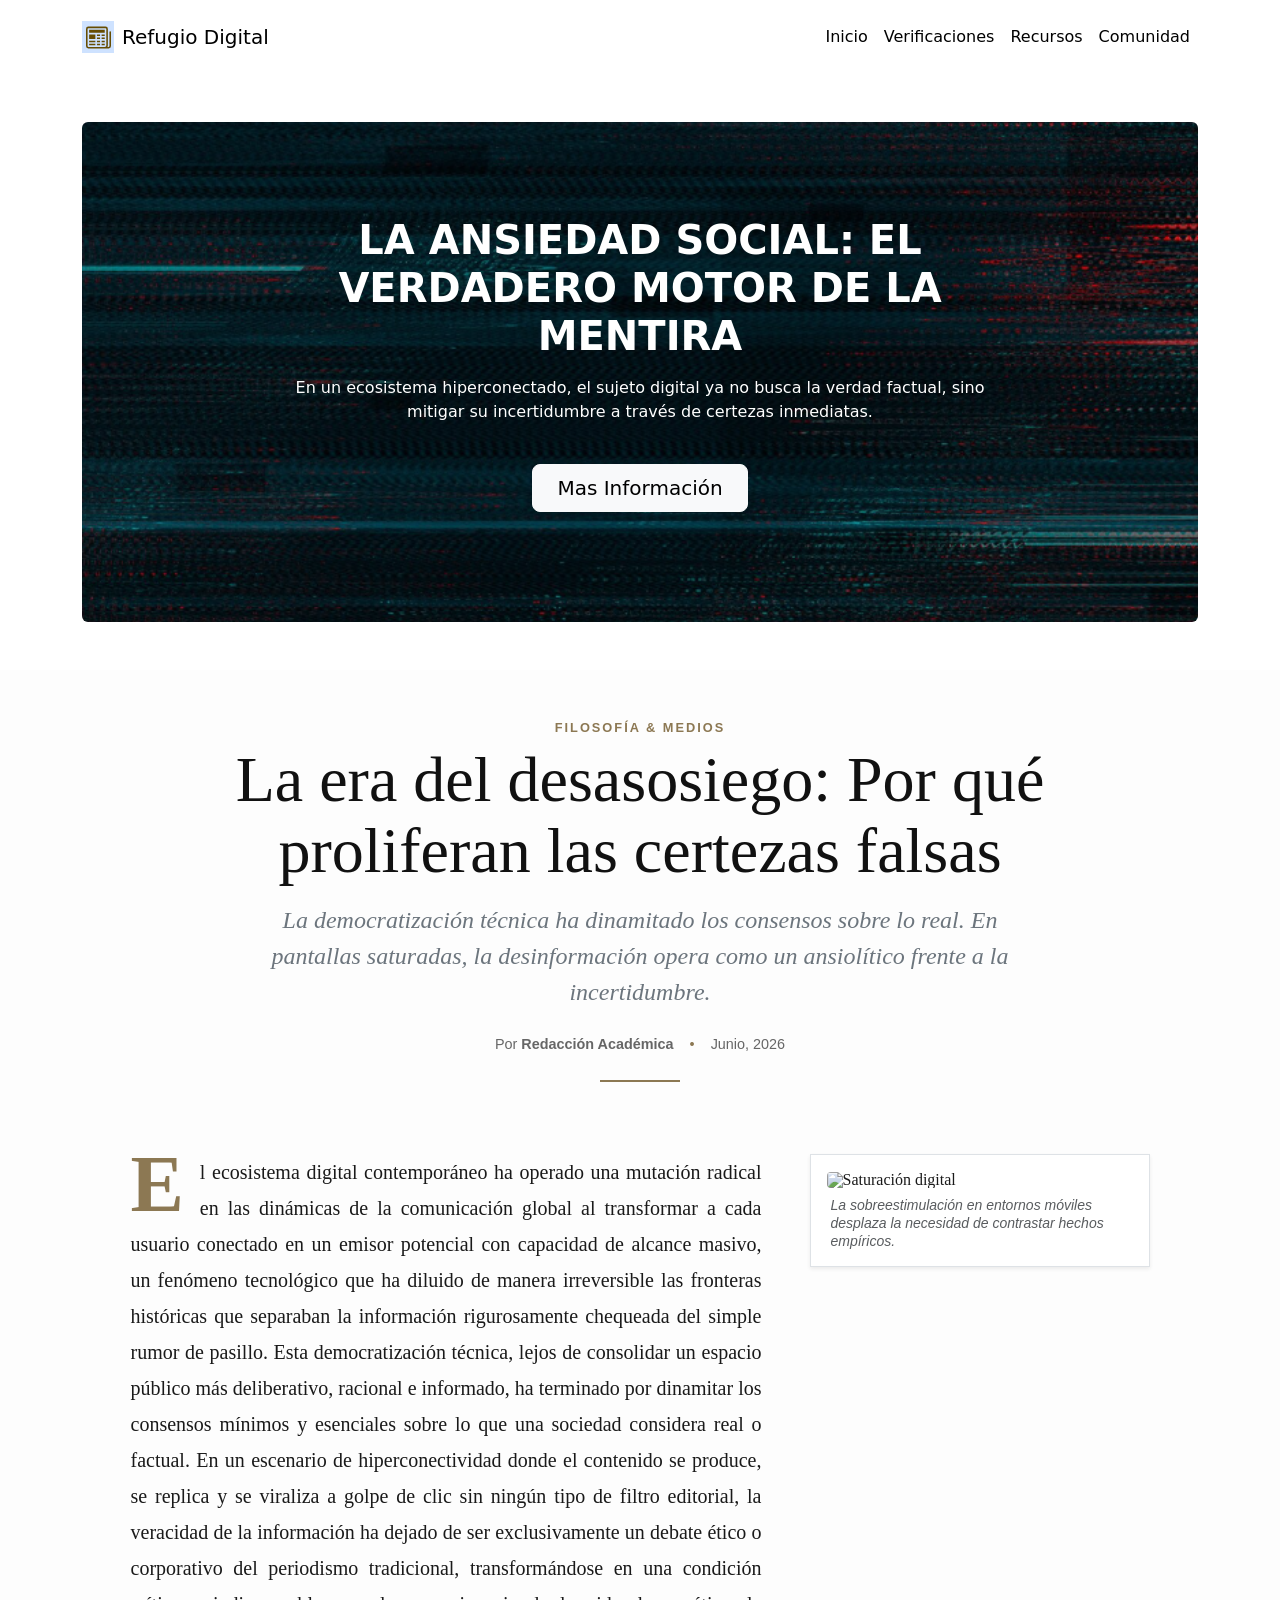
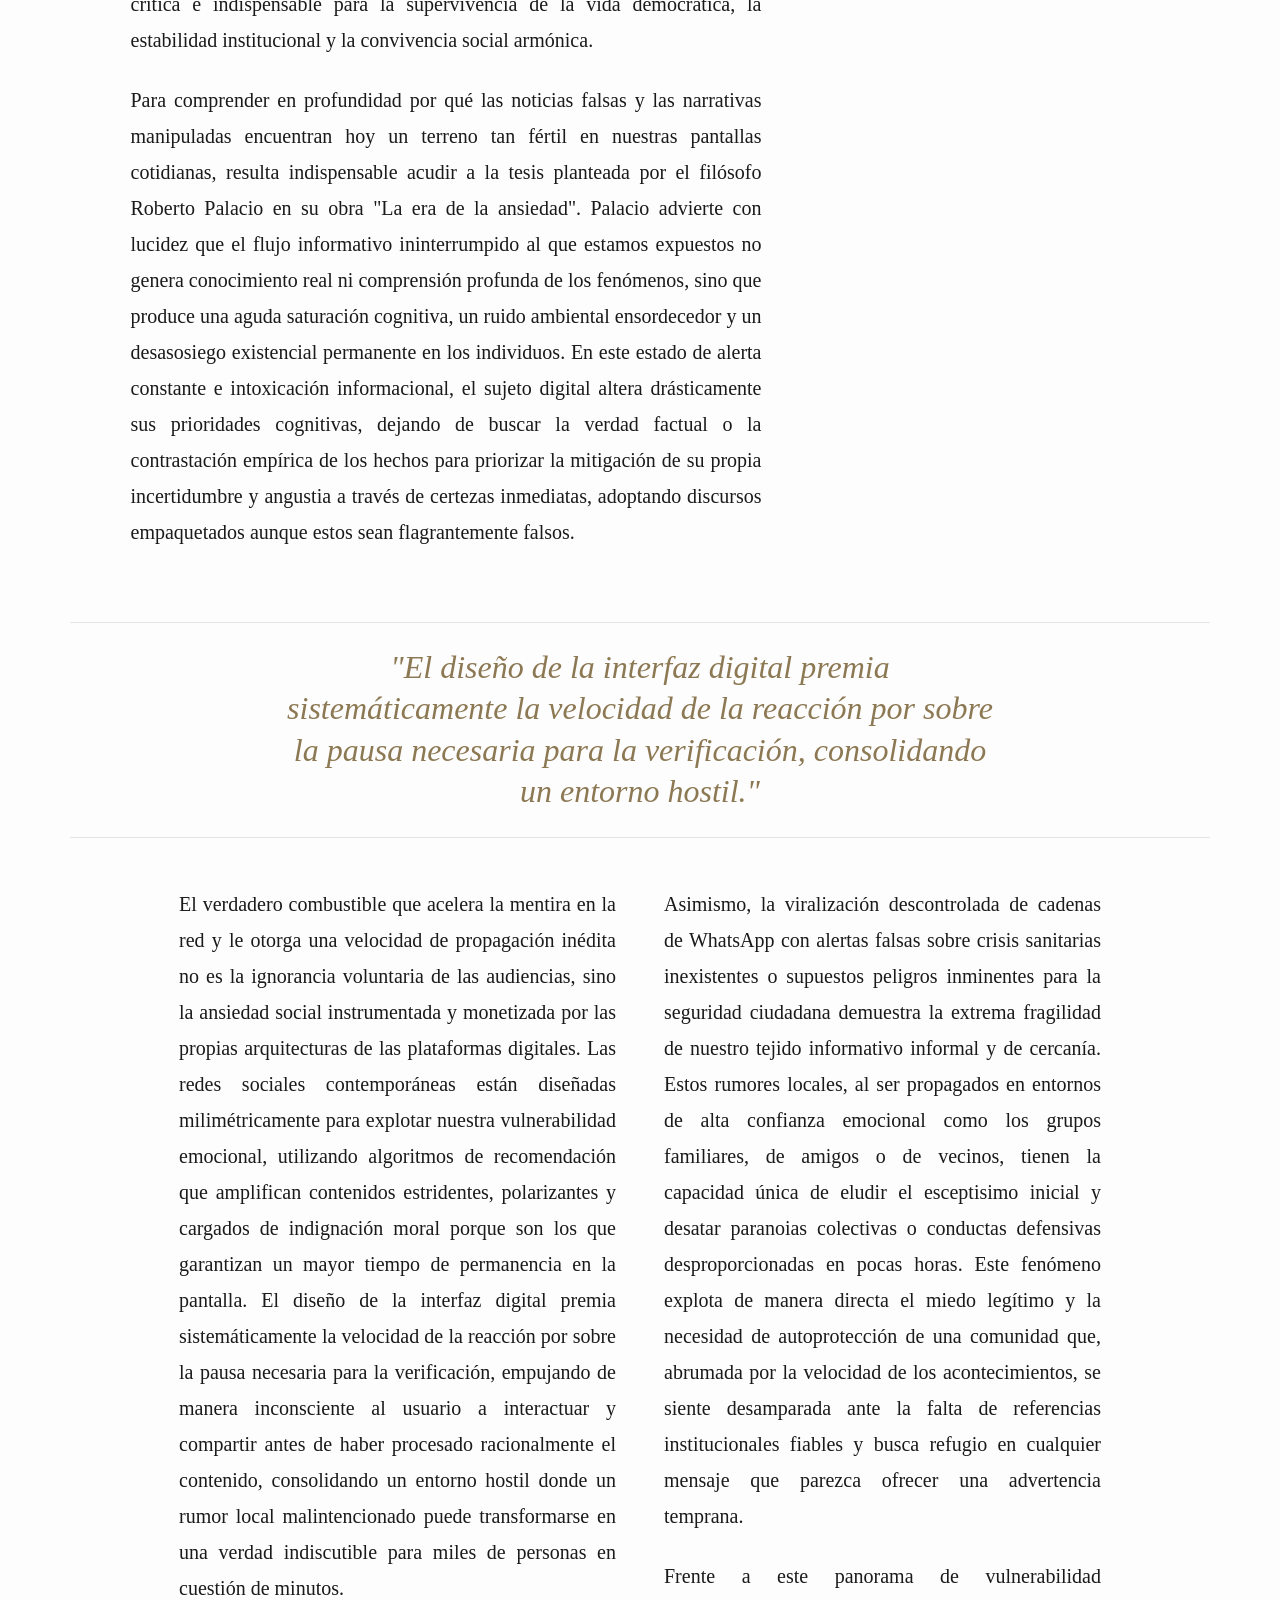
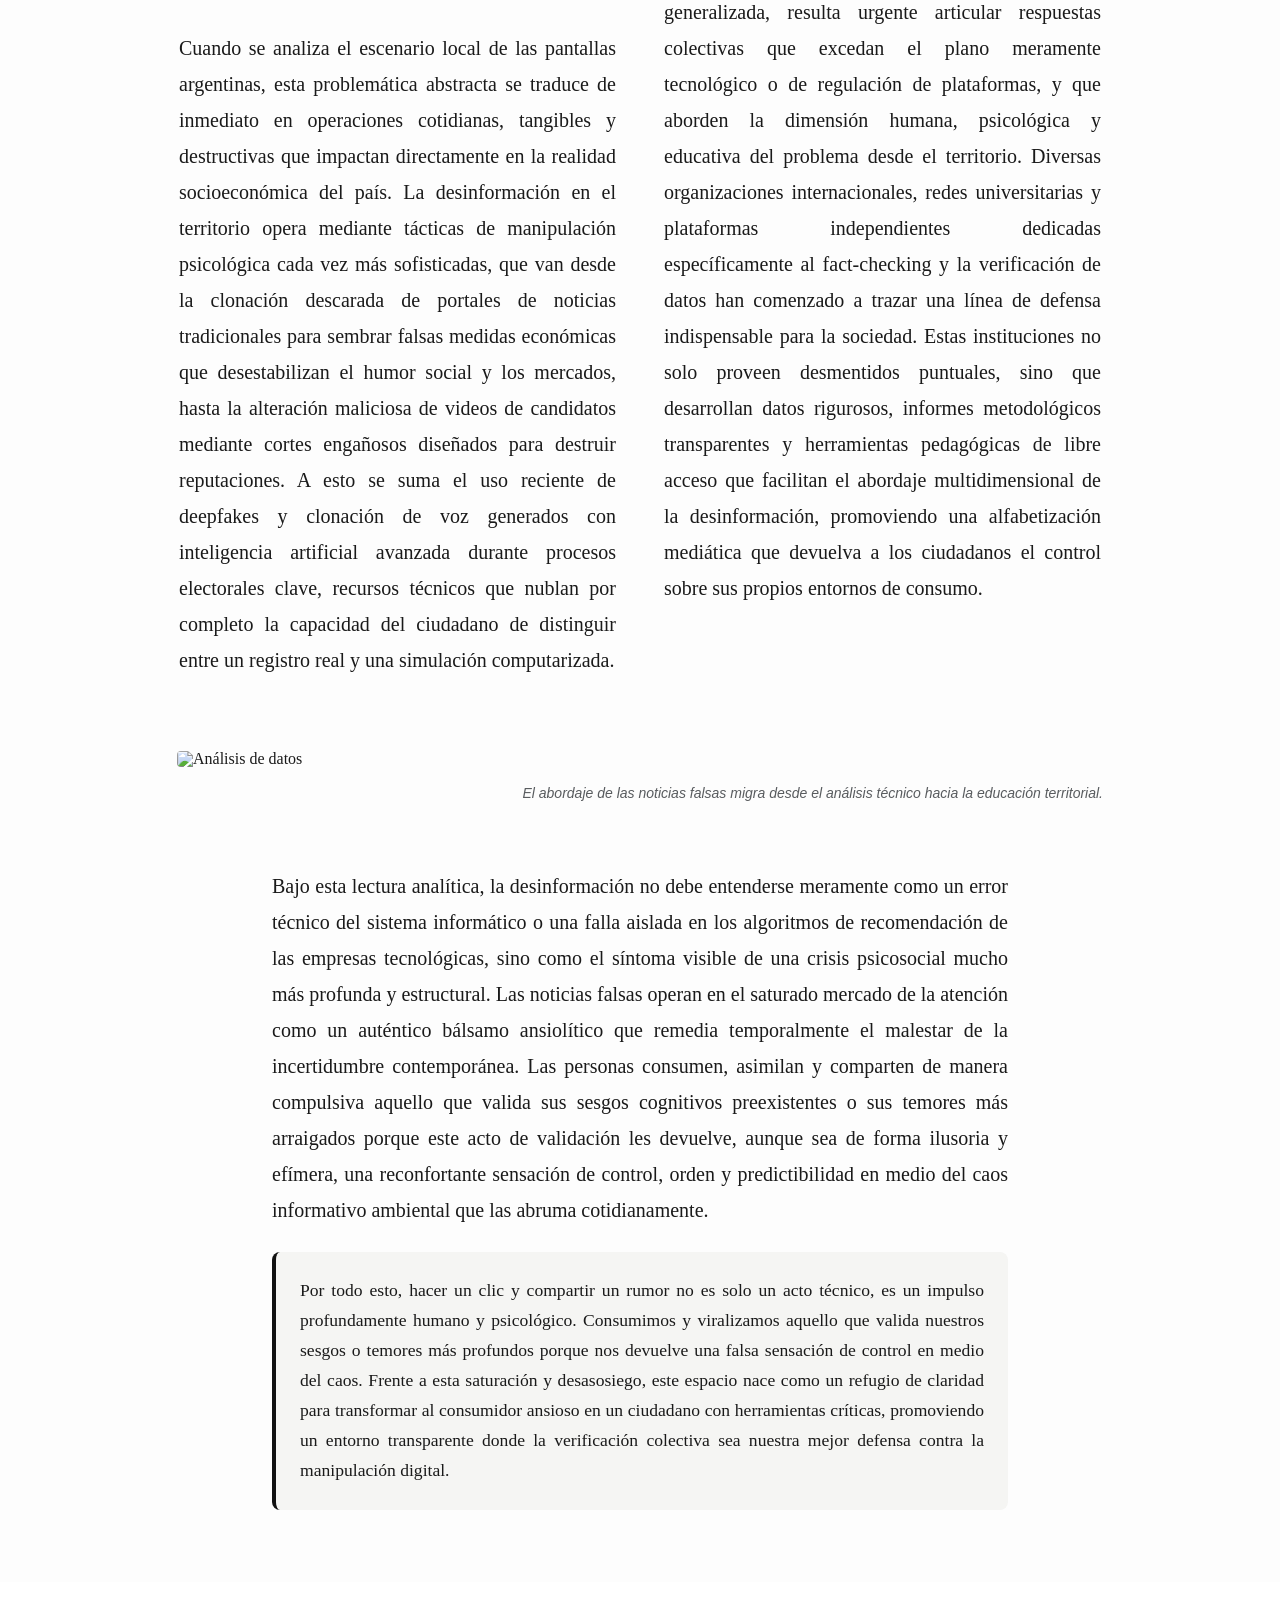
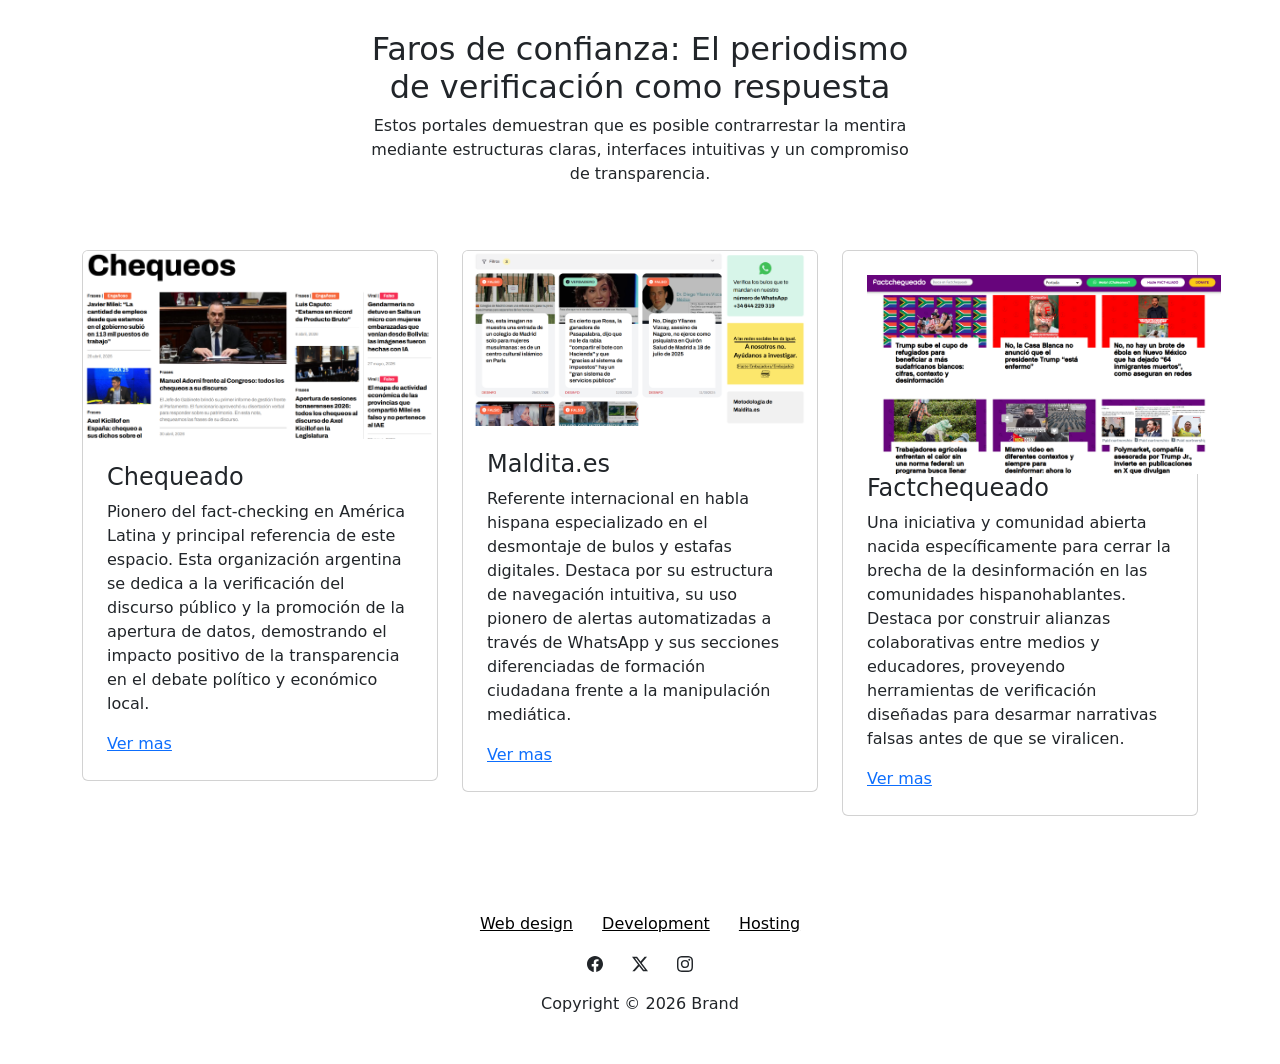
==== low.html @ 03b419f1 "Add files via upload sitio nuevo" ====
<!DOCTYPE html>
<html data-bs-theme="light" lang="en">

<head>
    <meta charset="utf-8">
    <meta name="viewport" content="width=device-width, initial-scale=1.0, shrink-to-fit=no">
    <title>TRABAJO PRACTICO 08</title>
    <link rel="stylesheet" href="assets/bootstrap/css/bootstrap.min.css">
    <link rel="stylesheet" href="https://fonts.googleapis.com/css2?family=Cinzel:wght@500;700&amp;display=swap">
    <link rel="stylesheet" href="https://fonts.googleapis.com/css2?family=Inter:wght@300;400;500;600;700&amp;display=swap">
    <link rel="stylesheet" href="https://fonts.googleapis.com/css2?family=Playfair+Display:ital,wght@0,500;0,700;1,400&amp;display=swap">
    <link rel="stylesheet" href="assets/css/bss-overrides.css">
    <link rel="stylesheet" href="assets/css/Navbar-Right-Links-icons.css">
    <link rel="stylesheet" href="https://cdnjs.cloudflare.com/ajax/libs/font-awesome/6.5.1/css/all.min.css">
</head>

<body>
    <nav class="navbar navbar-expand-md bg-body py-3">
        <div class="container"><a class="navbar-brand d-flex align-items-center" href="#"><span class="bs-icon-sm bs-icon-primary-light text-warning-emphasis d-flex justify-content-center align-items-center me-2 bs-icon"><svg class="bi bi-newspaper" xmlns="http://www.w3.org/2000/svg" width="1em" height="1em" fill="currentColor" viewBox="0 0 16 16" style="font-size: 25px;">
                        <path d="M0 2.5A1.5 1.5 0 0 1 1.5 1h11A1.5 1.5 0 0 1 14 2.5v10.528c0 .3-.05.654-.238.972h.738a.5.5 0 0 0 .5-.5v-9a.5.5 0 0 1 1 0v9a1.5 1.5 0 0 1-1.5 1.5H1.497A1.497 1.497 0 0 1 0 13.5zM12 14c.37 0 .654-.211.853-.441.092-.106.147-.279.147-.531V2.5a.5.5 0 0 0-.5-.5h-11a.5.5 0 0 0-.5.5v11c0 .278.223.5.497.5z"></path>
                        <path d="M2 3h10v2H2zm0 3h4v3H2zm0 4h4v1H2zm0 2h4v1H2zm5-6h2v1H7zm3 0h2v1h-2zM7 8h2v1H7zm3 0h2v1h-2zm-3 2h2v1H7zm3 0h2v1h-2zm-3 2h2v1H7zm3 0h2v1h-2z"></path>
                    </svg></span><span>Refugio Digital</span></a>
            <div class="collapse navbar-collapse" id="navcol-2">
                <ul class="navbar-nav ms-auto">
                    <li class="nav-item"><a class="nav-link active" href="low.html">Inicio</a></li>
                    <li class="nav-item"><a class="nav-link active" href="Pagina01.html">Verificaciones</a></li>
                    <li class="nav-item"><a class="nav-link active" href="Pagina02.html">Recursos</a></li>
                    <li class="nav-item"><a class="nav-link active" href="Pagina03.html">Comunidad</a></li>
                </ul>
            </div>
        </div>
    </nav>
    <section class="text-white py-4 py-xl-5">
        <div class="container">
            <div class="border rounded border-0 d-flex flex-column justify-content-center align-items-center" style="height: 500px;background: url(&quot;assets/img/fondo.png&quot;) center / cover;">
                <div class="row">
                    <div class="col-md-10 col-xl-8 text-center d-flex d-sm-flex d-md-flex justify-content-center align-items-center justify-content-md-start align-items-md-center justify-content-xl-center mx-auto">
                        <div>
                            <h1 class="text-uppercase fw-bold mb-3">La ansiedad social: el verdadero motor de la mentira</h1>
                            <p class="mb-4">En un ecosistema hiperconectado, el sujeto digital ya no busca la verdad factual, sino mitigar su incertidumbre a través de certezas inmediatas.</p><a class="btn btn-light btn-lg fs-5 m-3 px-4 py-2" role="button" href="https://drive.google.com/file/d/1v8Qk8KihBxhi_qnM05mONyXo8AIZx0ac/view?usp=drive_link">Mas Información</a>
                        </div>
                    </div>
                </div>
            </div>
        </div>
    </section><article class="py-5" style="background-color: #fdfdfd; font-family: 'Georgia', serif; color: #1a1a1a;">
    <div class="container">
        <!-- Encabezado de la Revista -->
        <header class="row justify-content-center text-center mb-5">
            <div class="col-lg-9">
                <div class="text-uppercase tracking-wider mb-2" style="font-size: 0.8rem; letter-spacing: 2px; color: #8c7853; font-family: 'Helvetica Neue', Helvetica, Arial, sans-serif; font-weight: 700;">
                    Filosofía & Medios
                </div>
                <h1 class="display-3 fw-normal mb-3" style="font-family: 'Times New Roman', Times, serif; line-height: 1.1; color: #111;">
                    La era del desasosiego: Por qué proliferan las certezas falsas
                </h1>
                <p class="lead text-secondary fs-4 px-md-4 mb-4" style="font-style: italic; line-height: 1.5; font-family: 'Georgia', serif;">
                    La democratización técnica ha dinamitado los consensos sobre lo real. En pantallas saturadas, la desinformación opera como un ansiolítico frente a la incertidumbre.
                </p>
                <div class="d-flex justify-content-center align-items-center gap-3" style="font-family: 'Helvetica Neue', Helvetica, Arial, sans-serif; font-size: 0.9rem; color: #666;">
                    <span>Por <strong>Redacción Académica</strong></span>
                    <span style="color: #8c7853;">•</span>
                    <time datetime="2026-06">Junio, 2026</time>
                </div>
                <hr class="my-4 mx-auto" style="width: 80px; border-top: 2px solid #8c7853; opacity: 1;">
            </div>
        </header>

        <!-- Bloque 1: Texto e Imagen 1 (Mosaico) -->
        <div class="row justify-content-center g-5 mb-5">
            <div class="col-lg-7 fs-5" style="line-height: 1.8; text-align: justify;">
                <p class="mb-4">
                    <span class="float-start display-1 lh-1 fw-bold me-3" style="font-family: 'Times New Roman', Times, serif; margin-top: -10px; color: #8c7853;">E</span>l ecosistema digital contemporáneo ha operado una mutación radical en las dinámicas de la comunicación global al transformar a cada usuario conectado en un emisor potencial con capacidad de alcance masivo, un fenómeno tecnológico que ha diluido de manera irreversible las fronteras históricas que separaban la información rigurosamente chequeada del simple rumor de pasillo. Esta democratización técnica, lejos de consolidar un espacio público más deliberativo, racional e informado, ha terminado por dinamitar los consensos mínimos y esenciales sobre lo que una sociedad considera real o factual. En un escenario de hiperconectividad donde el contenido se produce, se replica y se viraliza a golpe de clic sin ningún tipo de filtro editorial, la veracidad de la información ha dejado de ser exclusivamente un debate ético o corporativo del periodismo tradicional, transformándose en una condición crítica e indispensable para la supervivencia de la vida democrática, la estabilidad institucional y la convivencia social armónica.
                </p>
                <p class="mb-4">
                    Para comprender en profundidad por qué las noticias falsas y las narrativas manipuladas encuentran hoy un terreno tan fértil en nuestras pantallas cotidianas, resulta indispensable acudir a la tesis planteada por el filósofo Roberto Palacio en su obra "La era de la ansiedad". Palacio advierte con lucidez que el flujo informativo ininterrumpido al que estamos expuestos no genera conocimiento real ni comprensión profunda de los fenómenos, sino que produce una aguda saturación cognitiva, un ruido ambiental ensordecedor y un desasosiego existencial permanente en los individuos. En este estado de alerta constante e intoxicación informacional, el sujeto digital altera drásticamente sus prioridades cognitivas, dejando de buscar la verdad factual o la contrastación empírica de los hechos para priorizar la mitigación de su propia incertidumbre y angustia a través de certezas inmediatas, adoptando discursos empaquetados aunque estos sean flagrantemente falsos.
                </p>
            </div>
            
            <!-- Imagen Lateral Derecha -->
            <div class="col-lg-4 col-md-8">
                <figure class="figure w-100 p-3 bg-white border shadow-sm">
                    <img src="https://images.unsplash.com/photo-1516321318423-f06f85e504b3?q=80&w=600" class="figure-img img-fluid filter-grayscale rounded-1 mb-2" alt="Saturación digital" style="filter: grayscale(30%);">
                    <figcaption class="figure-caption text-muted small px-1" style="font-family: 'Helvetica Neue', Arial, sans-serif; font-style: italic; line-height: 1.3;">
                        La sobreestimulación en entornos móviles desplaza la necesidad de contrastar hechos empíricos.
                    </figcaption>
                </figure>
            </div>
        </div>

        <!-- Cita Destacada Central (Estilo Revista) -->
        <div class="row justify-content-center my-5 py-4 border-top border-bottom" style="border-color: #e5e5e5 !important;">
            <div class="col-lg-8 text-center px-4">
                <blockquote class="blockquote mb-0" style="font-family: 'Times New Roman', Times, serif; font-size: 2rem; font-style: italic; line-height: 1.3; color: #8c7853;">
                    "El diseño de la interfaz digital premia sistemáticamente la velocidad de la reacción por sobre la pausa necesaria para la verificación, consolidando un entorno hostil."
                </blockquote>
            </div>
        </div>

        <!-- Bloque 2: Dos Columnas de Texto Completo -->
        <div class="row justify-content-center g-5 mb-5 fs-5" style="line-height: 1.8; text-align: justify;">
            <div class="col-lg-5">
                <p class="mb-4">
                    El verdadero combustible que acelera la mentira en la red y le otorga una velocidad de propagación inédita no es la ignorancia voluntaria de las audiencias, sino la ansiedad social instrumentada y monetizada por las propias arquitecturas de las plataformas digitales. Las redes sociales contemporáneas están diseñadas milimétricamente para explotar nuestra vulnerabilidad emocional, utilizando algoritmos de recomendación que amplifican contenidos estridentes, polarizantes y cargados de indignación moral porque son los que garantizan un mayor tiempo de permanencia en la pantalla. El diseño de la interfaz digital premia sistemáticamente la velocidad de la reacción por sobre la pausa necesaria para la verificación, empujando de manera inconsciente al usuario a interactuar y compartir antes de haber procesado racionalmente el contenido, consolidando un entorno hostil donde un rumor local malintencionado puede transformarse en una verdad indiscutible para miles de personas en cuestión de minutos.
                </p>
                <p class="mb-4">
                    Cuando se analiza el escenario local de las pantallas argentinas, esta problemática abstracta se traduce de inmediato en operaciones cotidianas, tangibles y destructivas que impactan directamente en la realidad socioeconómica del país. La desinformación en el territorio opera mediante tácticas de manipulación psicológica cada vez más sofisticadas, que van desde la clonación descarada de portales de noticias tradicionales para sembrar falsas medidas económicas que desestabilizan el humor social y los mercados, hasta la alteración maliciosa de videos de candidatos mediante cortes engañosos diseñados para destruir reputaciones. A esto se suma el uso reciente de deepfakes y clonación de voz generados con inteligencia artificial avanzada durante procesos electorales clave, recursos técnicos que nublan por completo la capacidad del ciudadano de distinguir entre un registro real y una simulación computarizada.
                </p>
            </div>
            <div class="col-lg-5">
                <p class="mb-4">
                    Asimismo, la viralización descontrolada de cadenas de WhatsApp con alertas falsas sobre crisis sanitarias inexistentes o supuestos peligros inminentes para la seguridad ciudadana demuestra la extrema fragilidad de nuestro tejido informativo informal y de cercanía. Estos rumores locales, al ser propagados en entornos de alta confianza emocional como los grupos familiares, de amigos o de vecinos, tienen la capacidad única de eludir el esceptisimo inicial y desatar paranoias colectivas o conductas defensivas desproporcionadas en pocas horas. Este fenómeno explota de manera directa el miedo legítimo y la necesidad de autoprotección de una comunidad que, abrumada por la velocidad de los acontecimientos, se siente desamparada ante la falta de referencias institucionales fiables y busca refugio en cualquier mensaje que parezca ofrecer una advertencia temprana.
                </p>
                <p class="mb-4">
                    Frente a este panorama de vulnerabilidad generalizada, resulta urgente articular respuestas colectivas que excedan el plano meramente tecnológico o de regulación de plataformas, y que aborden la dimensión humana, psicológica y educativa del problema desde el territorio. Diversas organizaciones internacionales, redes universitarias y plataformas independientes dedicadas específicamente al fact-checking y la verificación de datos han comenzado a trazar una línea de defensa indispensable para la sociedad. Estas instituciones no solo proveen desmentidos puntuales, sino que desarrollan datos rigurosos, informes metodológicos transparentes y herramientas pedagógicas de libre acceso que facilitan el abordaje multidimensional de la desinformación, promoviendo una alfabetización mediática que devuelva a los ciudadanos el control sobre sus propios entornos de consumo.
                </p>
            </div>
        </div>

        <!-- Imagen Panorama Centrada Full-Width Interno -->
        <div class="row justify-content-center mb-5">
            <div class="col-lg-10">
                <figure class="figure w-100">
                    <img src="https://images.unsplash.com/photo-1457369804613-52c61a468e7d?q=80&w=1200" class="figure-img img-fluid rounded-1 w-100" alt="Análisis de datos" style="max-height: 400px; object-fit: cover;">
                    <figcaption class="figure-caption text-end text-muted small pt-2" style="font-family: 'Helvetica Neue', Arial, sans-serif; font-style: italic;">
                        El abordaje de las noticias falsas migra desde el análisis técnico hacia la educación territorial.
                    </figcaption>
                </figure>
            </div>
        </div>

        <!-- Bloque 3: Cierre Teórico y Reflexión Final -->
        <div class="row justify-content-center fs-5" style="line-height: 1.8; text-align: justify;">
            <div class="col-lg-8">
                <p class="mb-4">
                    Bajo esta lectura analítica, la desinformación no debe entenderse meramente como un error técnico del sistema informático o una falla aislada en los algoritmos de recomendación de las empresas tecnológicas, sino como el síntoma visible de una crisis psicosocial mucho más profunda y estructural. Las noticias falsas operan en el saturado mercado de la atención como un auténtico bálsamo ansiolítico que remedia temporalmente el malestar de la incertidumbre contemporánea. Las personas consumen, asimilan y comparten de manera compulsiva aquello que valida sus sesgos cognitivos preexistentes o sus temores más arraigados porque este acto de validación les devuelve, aunque sea de forma ilusoria y efímera, una reconfortante sensación de control, orden y predictibilidad en medio del caos informativo ambiental que las abruma cotidianamente.
                </p>
                <p class="mb-4 fw-normal p-4 rounded-3 shadow-inner" style="background-color: #f5f5f3; border-left: 4px solid #111; font-size: 1.1rem; line-height: 1.7;">
                    Por todo esto, hacer un clic y compartir un rumor no es solo un acto técnico, es un impulso profundamente humano y psicológico. Consumimos y viralizamos aquello que valida nuestros sesgos o temores más profundos porque nos devuelve una falsa sensación de control en medio del caos. Frente a esta saturación y desasosiego, este espacio nace como un refugio de claridad para transformar al consumidor ansioso en un ciudadano con herramientas críticas, promoviendo un entorno transparente donde la verificación colectiva sea nuestra mejor defensa contra la manipulación digital.
                </p>
            </div>
        </div>
    </div>
</article>
    <div class="container py-4 py-xl-5">
        <div class="row mb-5">
            <div class="col-md-8 col-xl-6 text-center mx-auto">
                <h2>Faros de confianza: El periodismo de verificación como respuesta</h2>
                <p>Estos portales demuestran que es posible contrarrestar la mentira mediante estructuras claras, interfaces intuitivas y un compromiso de transparencia.</p>
            </div>
        </div>
        <div class="row gy-4 row-cols-1 row-cols-md-2 row-cols-xl-3">
            <div class="col">
                <div class="card"><img class="object-fit-cover card-img-top w-100 d-block h-100" style="height: 200px;" src="assets/img/chequeo.png" width="354" height="200">
                    <div class="card-body p-4">
                        <h4 class="card-title">Chequeado</h4>
                        <p class="card-text">Pionero del fact-checking en América Latina y principal referencia de este espacio. Esta organización argentina se dedica a la verificación del discurso público y la promoción de la apertura de datos, demostrando el impacto positivo de la transparencia en el debate político y económico local.</p><a class="card-link" href="https://chequeado.com/">Ver mas</a>
                        <div class="d-flex">
                            <div></div>
                        </div>
                    </div>
                </div>
            </div>
            <div class="col">
                <div class="card"><img class="object-fit-cover card-img-top w-100 d-block h-100" style="height: 200px;" src="assets/img/Maldita%20es.png" width="354" height="200">
                    <div class="card-body p-4">
                        <h4 class="card-title">Maldita.es</h4>
                        <p class="card-text">Referente internacional en habla hispana especializado en el desmontaje de bulos y estafas digitales. Destaca por su estructura de navegación intuitiva, su uso pionero de alertas automatizadas a través de WhatsApp y sus secciones diferenciadas de formación ciudadana frente a la manipulación mediática.</p><a class="card-link" href="https://maldita.es/">Ver mas</a>
                        <div class="d-flex">
                            <div></div>
                        </div>
                    </div>
                </div>
            </div>
            <div class="col">
                <div class="card">
                    <div class="card-body p-4"><img class="h-100" src="assets/img/fatchequeado.png" width="354" height="200">
                        <h4 class="card-title">Factchequeado</h4>
                        <p class="card-text">Una iniciativa y comunidad abierta nacida específicamente para cerrar la brecha de la desinformación en las comunidades hispanohablantes. Destaca por construir alianzas colaborativas entre medios y educadores, proveyendo herramientas de verificación diseñadas para desarmar narrativas falsas antes de que se viralicen.</p><a href="https://factchequeado.com/">Ver mas</a>
                        <div class="d-flex">
                            <div></div>
                        </div>
                    </div>
                </div>
            </div>
        </div>
    </div>
    <footer class="text-center bg-body" data-bs-theme="light">
        <div class="container py-4 py-lg-5">
            <ul class="list-inline">
                <li class="list-inline-item me-4"><a class="link-body-emphasis" href="#">Web design</a></li>
                <li class="list-inline-item me-4"><a class="link-body-emphasis" href="#">Development</a></li>
                <li class="list-inline-item"><a class="link-body-emphasis" href="#">Hosting</a></li>
            </ul>
            <ul class="list-inline">
                <li class="list-inline-item me-4"><a href="#"><svg class="bi bi-facebook text-body" xmlns="http://www.w3.org/2000/svg" width="1em" height="1em" fill="currentColor" viewBox="0 0 16 16">
                            <path d="M16 8.049c0-4.446-3.582-8.05-8-8.05C3.58 0-.002 3.603-.002 8.05c0 4.017 2.926 7.347 6.75 7.951v-5.625h-2.03V8.05H6.75V6.275c0-2.017 1.195-3.131 3.022-3.131.876 0 1.791.157 1.791.157v1.98h-1.009c-.993 0-1.303.621-1.303 1.258v1.51h2.218l-.354 2.326H9.25V16c3.824-.604 6.75-3.934 6.75-7.951"></path>
                        </svg></a></li>
                <li class="list-inline-item me-4"><a href="#"><svg class="bi bi-twitter-x text-body" xmlns="http://www.w3.org/2000/svg" width="1em" height="1em" fill="currentColor" viewBox="0 0 16 16">
                            <path d="M12.6.75h2.454l-5.36 6.142L16 15.25h-4.937l-3.867-5.07-4.425 5.07H.316l5.733-6.57L0 .75h5.063l3.495 4.633L12.601.75Zm-.86 13.028h1.36L4.323 2.145H2.865l8.875 11.633Z"></path>
                        </svg></a></li>
                <li class="list-inline-item"><a href="#"><svg class="bi bi-instagram text-body" xmlns="http://www.w3.org/2000/svg" width="1em" height="1em" fill="currentColor" viewBox="0 0 16 16">
                            <path d="M8 0C5.829 0 5.556.01 4.703.048 3.85.088 3.269.222 2.76.42a3.917 3.917 0 0 0-1.417.923A3.927 3.927 0 0 0 .42 2.76C.222 3.268.087 3.85.048 4.7.01 5.555 0 5.827 0 8.001c0 2.172.01 2.444.048 3.297.04.852.174 1.433.372 1.942.205.526.478.972.923 1.417.444.445.89.719 1.416.923.51.198 1.09.333 1.942.372C5.555 15.99 5.827 16 8 16s2.444-.01 3.298-.048c.851-.04 1.434-.174 1.943-.372a3.916 3.916 0 0 0 1.416-.923c.445-.445.718-.891.923-1.417.197-.509.332-1.09.372-1.942C15.99 10.445 16 10.173 16 8s-.01-2.445-.048-3.299c-.04-.851-.175-1.433-.372-1.941a3.926 3.926 0 0 0-.923-1.417A3.911 3.911 0 0 0 13.24.42c-.51-.198-1.092-.333-1.943-.372C10.443.01 10.172 0 7.998 0h.003zm-.717 1.442h.718c2.136 0 2.389.007 3.232.046.78.035 1.204.166 1.486.275.373.145.64.319.92.599.28.28.453.546.598.92.11.281.24.705.275 1.485.039.843.047 1.096.047 3.231s-.008 2.389-.047 3.232c-.035.78-.166 1.203-.275 1.485a2.47 2.47 0 0 1-.599.919c-.28.28-.546.453-.92.598-.28.11-.704.24-1.485.276-.843.038-1.096.047-3.232.047s-2.39-.009-3.233-.047c-.78-.036-1.203-.166-1.485-.276a2.478 2.478 0 0 1-.92-.598 2.48 2.48 0 0 1-.6-.92c-.109-.281-.24-.705-.275-1.485-.038-.843-.046-1.096-.046-3.233 0-2.136.008-2.388.046-3.231.036-.78.166-1.204.276-1.486.145-.373.319-.64.599-.92.28-.28.546-.453.92-.598.282-.11.705-.24 1.485-.276.738-.034 1.024-.044 2.515-.045v.002zm4.988 1.328a.96.96 0 1 0 0 1.92.96.96 0 0 0 0-1.92zm-4.27 1.122a4.109 4.109 0 1 0 0 8.217 4.109 4.109 0 0 0 0-8.217zm0 1.441a2.667 2.667 0 1 1 0 5.334 2.667 2.667 0 0 1 0-5.334"></path>
                        </svg></a></li>
            </ul>
            <p class="text-body mb-0">Copyright © 2026 Brand</p>
        </div>
    </footer>
    <script src="assets/bootstrap/js/bootstrap.min.js"></script>
    <script src="assets/js/untitled.js"></script>
</body>

</html>
---- assets/css/bss-overrides.css ----
.m-3 {
  margin: 1rem!important;
}

.m-6 {
  margin: 4.5rem !important;
}

.mx-auto {
  margin-right: auto!important;
  margin-left: auto!important;
}

.my-4 {
  margin-top: 1.5rem!important;
  margin-bottom: 1.5rem!important;
}

.my-5 {
  margin-top: 3rem!important;
  margin-bottom: 3rem!important;
}

.me-2 {
  margin-right: .5rem!important;
}

.me-3 {
  margin-right: 1rem!important;
}

.me-4 {
  margin-right: 1.5rem!important;
}

.mb-0 {
  margin-bottom: 0!important;
}

.mb-2 {
  margin-bottom: .5rem!important;
}

.mb-3 {
  margin-bottom: 1rem!important;
}

.mb-4 {
  margin-bottom: 1.5rem!important;
}

.mb-5 {
  margin-bottom: 3rem!important;
}

.ms-auto {
  margin-left: auto!important;
}
---- assets/css/Navbar-Right-Links-icons.css ----
.bs-icon {
  --bs-icon-size: .75rem;
  display: flex;
  flex-shrink: 0;
  justify-content: center;
  align-items: center;
  font-size: var(--bs-icon-size);
  width: calc(var(--bs-icon-size) * 2);
  height: calc(var(--bs-icon-size) * 2);
  color: var(--bs-primary);
}

.bs-icon-xs {
  --bs-icon-size: 1rem;
  width: calc(var(--bs-icon-size) * 1.5);
  height: calc(var(--bs-icon-size) * 1.5);
}

.bs-icon-sm {
  --bs-icon-size: 1rem;
}

.bs-icon-md {
  --bs-icon-size: 1.5rem;
}

.bs-icon-lg {
  --bs-icon-size: 2rem;
}

.bs-icon-xl {
  --bs-icon-size: 2.5rem;
}

.bs-icon.bs-icon-primary {
  color: var(--bs-white);
  background: var(--bs-primary);
}

.bs-icon.bs-icon-primary-light {
  color: var(--bs-primary);
  background: rgba(var(--bs-primary-rgb), .2);
}

.bs-icon.bs-icon-semi-white {
  color: var(--bs-primary);
  background: rgba(255, 255, 255, .5);
}

.bs-icon.bs-icon-rounded {
  border-radius: .5rem;
}

.bs-icon.bs-icon-circle {
  border-radius: 50%;
}
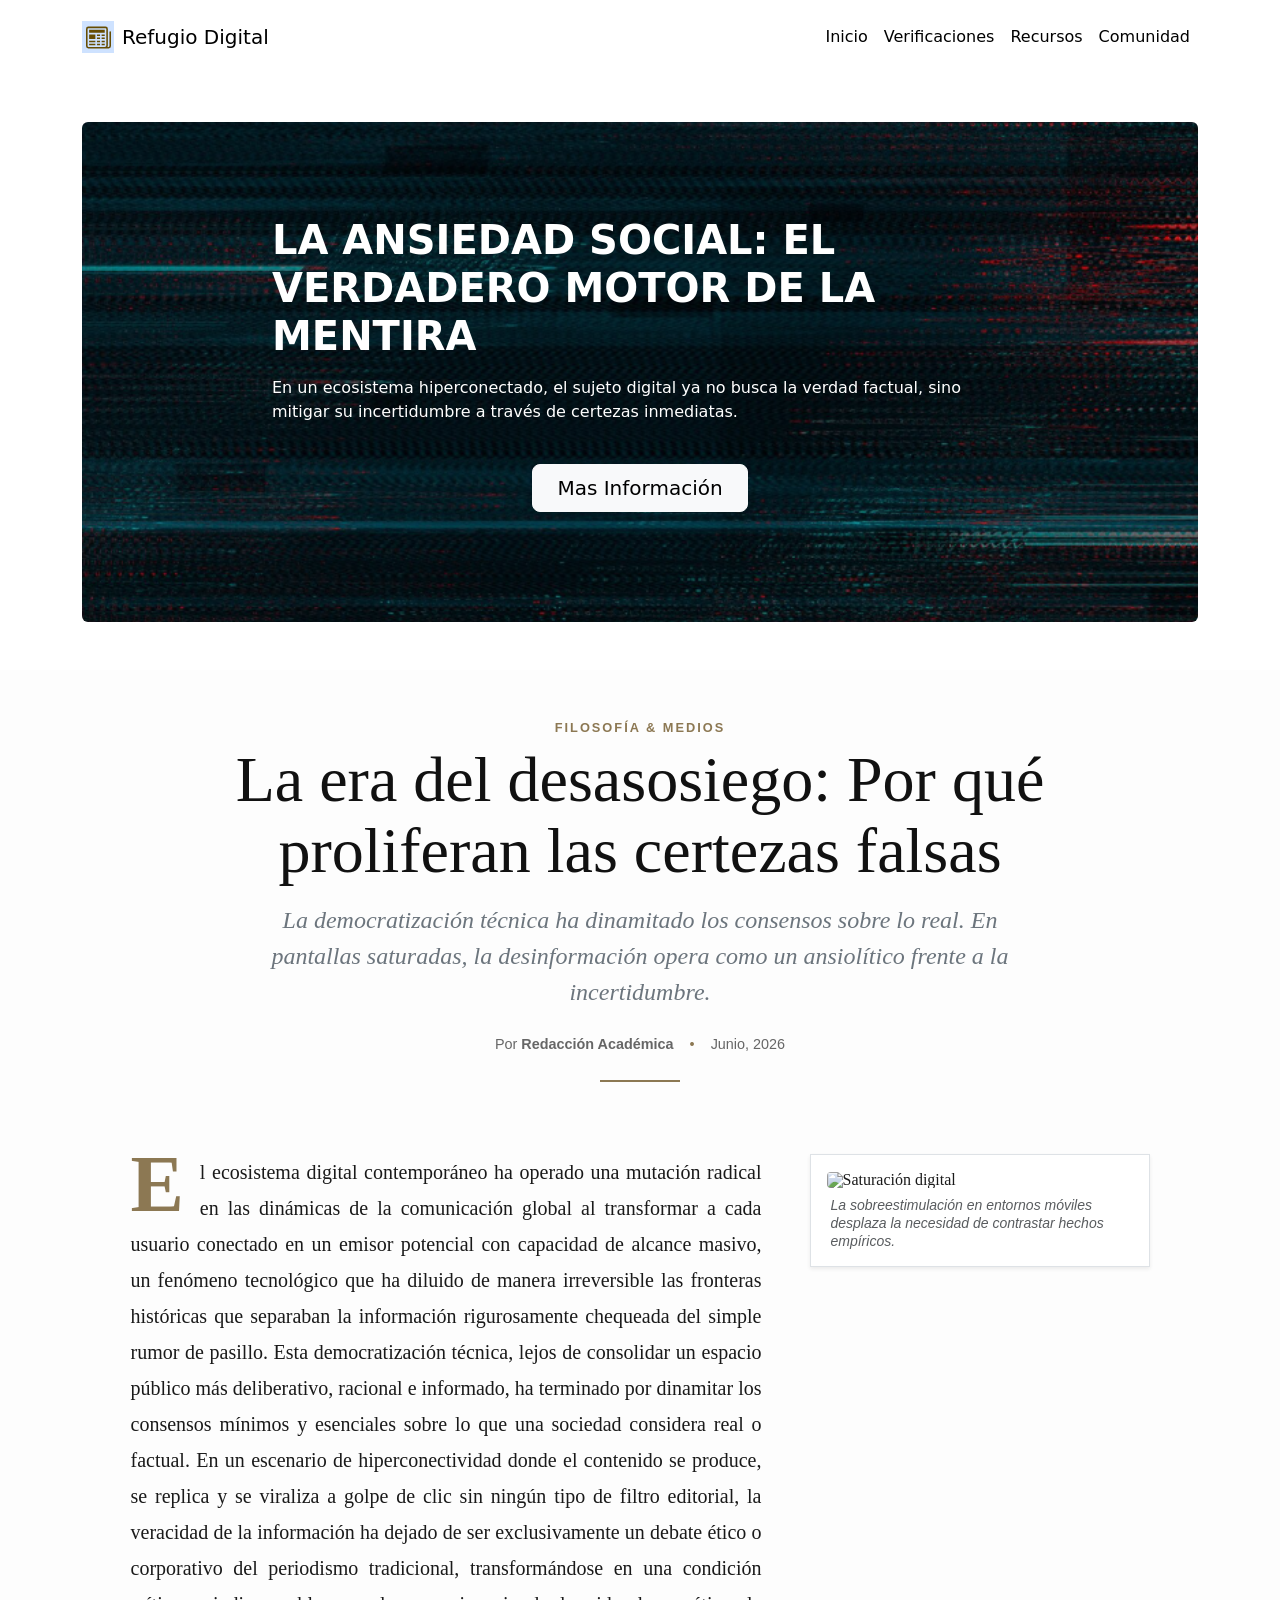
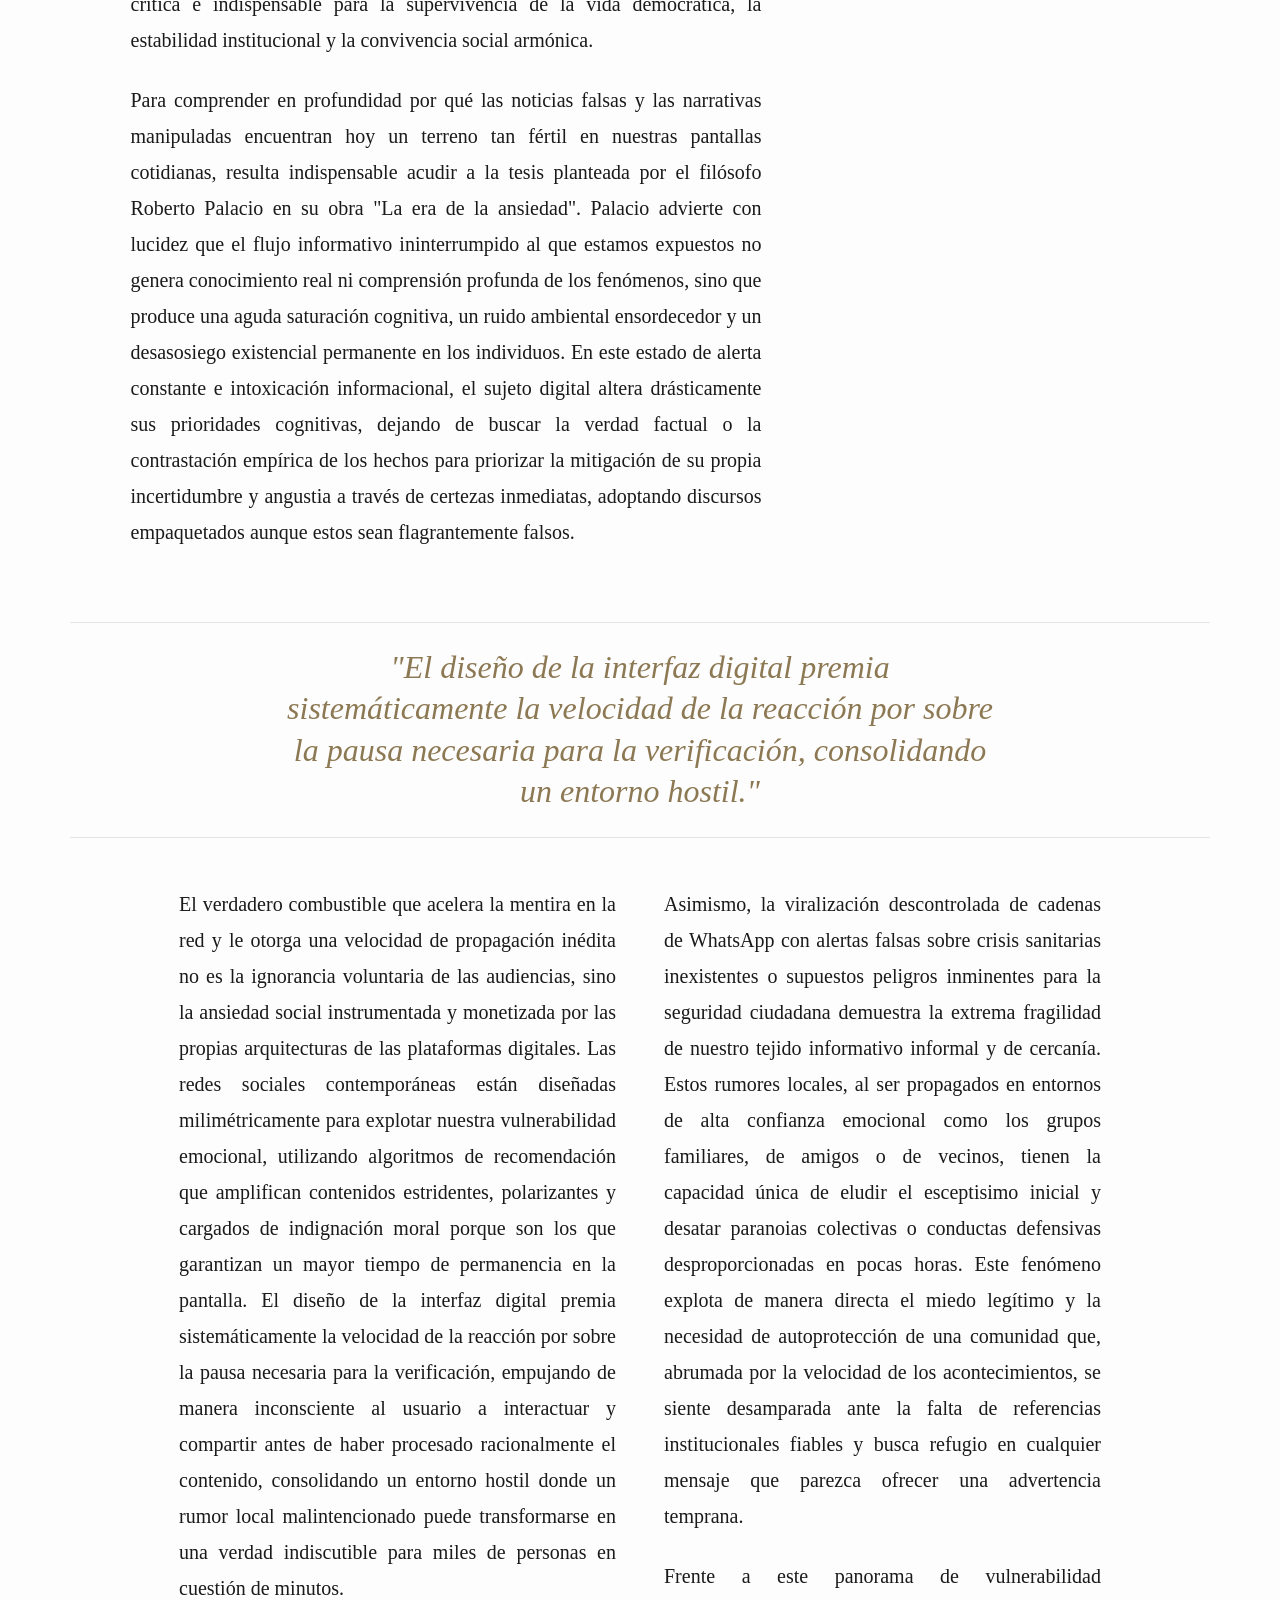
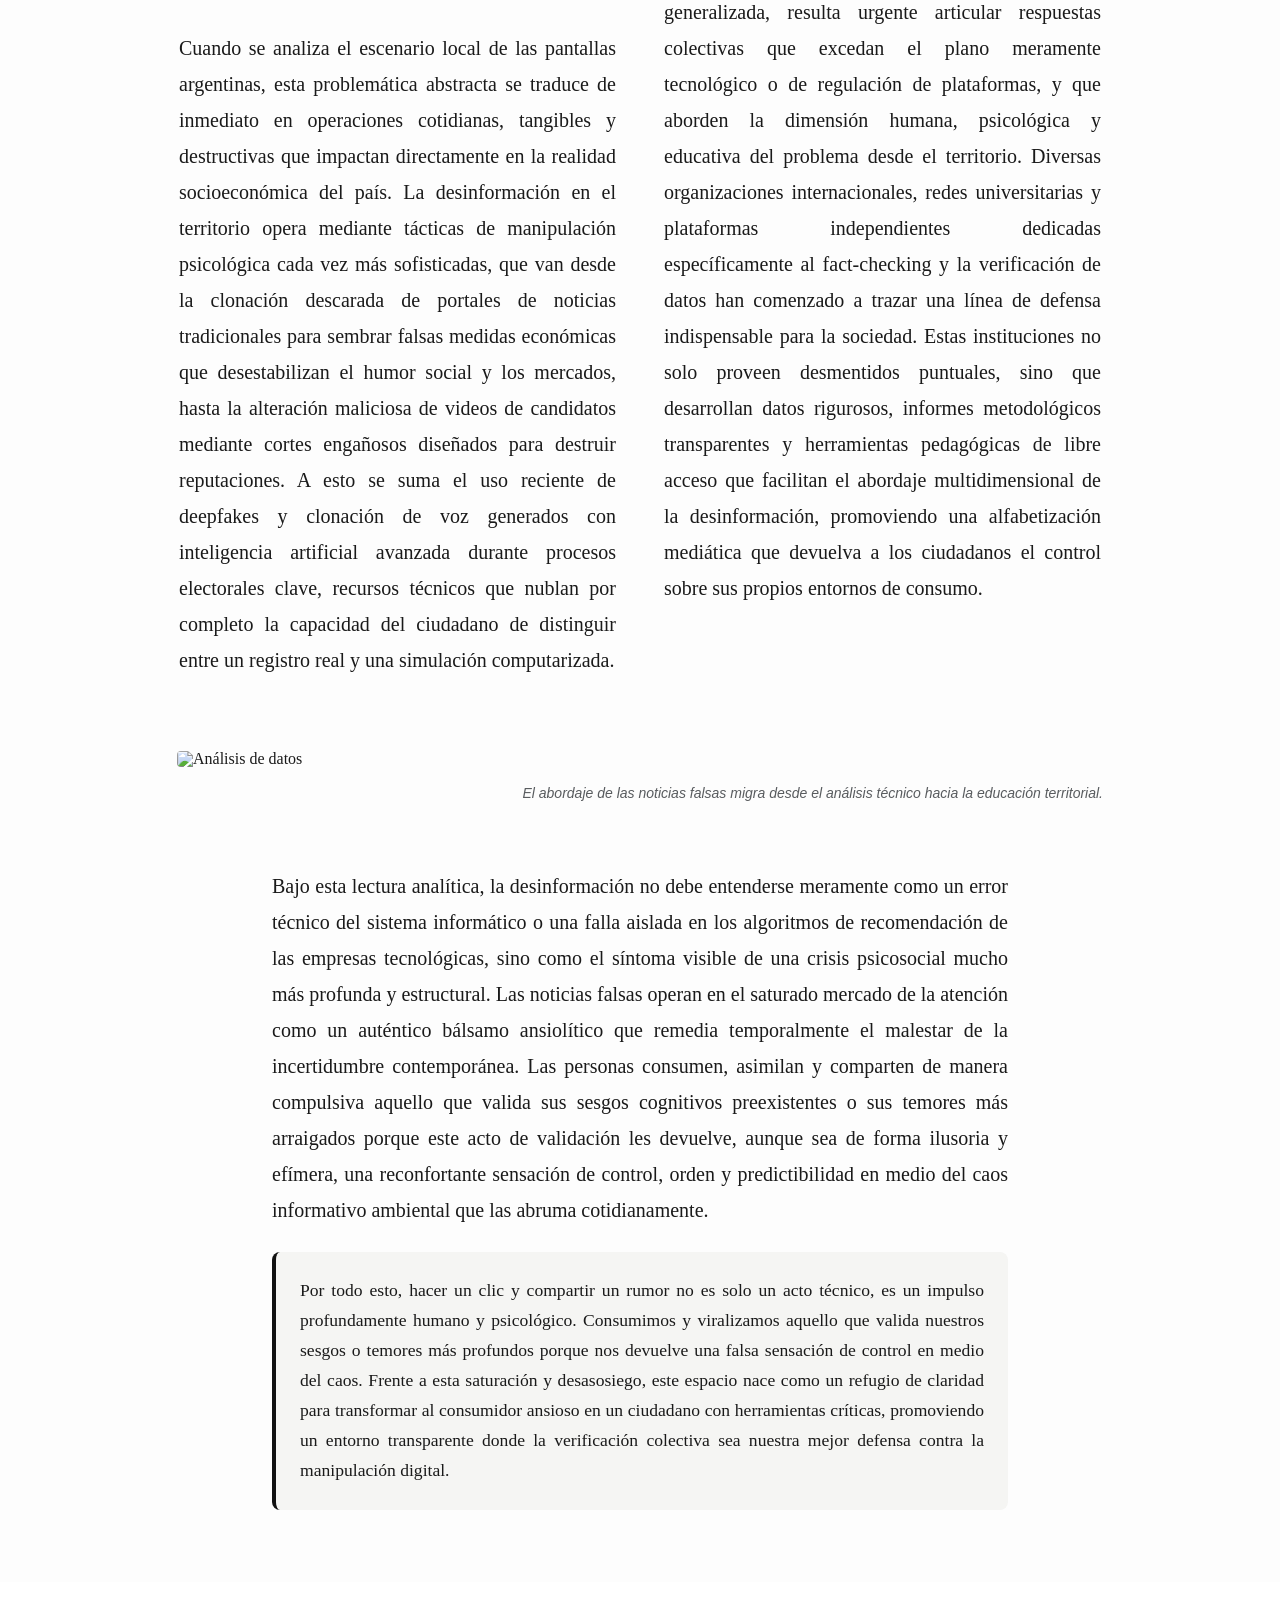
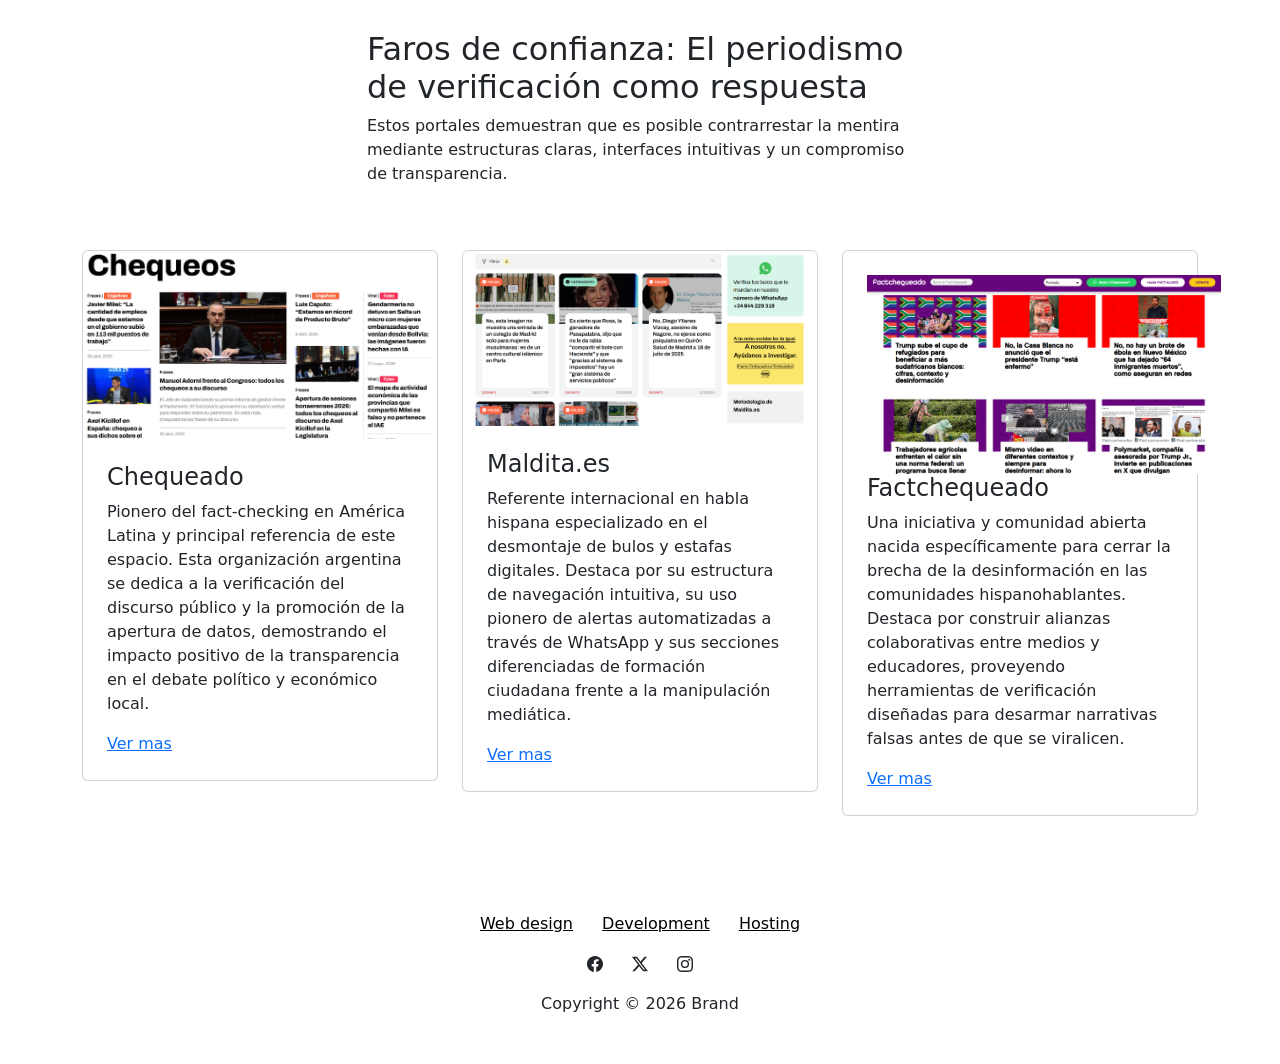
==== commit 149fdc5b: "Add files via upload correcciones" ====
--- a/low.html
+++ b/low.html
@@ -36,8 +36,8 @@
                 <div class="row">
                     <div class="col-md-10 col-xl-8 text-center d-flex d-sm-flex d-md-flex justify-content-center align-items-center justify-content-md-start align-items-md-center justify-content-xl-center mx-auto">
                         <div>
-                            <h1 class="text-uppercase fw-bold mb-3">La ansiedad social: el verdadero motor de la mentira</h1>
-                            <p class="mb-4">En un ecosistema hiperconectado, el sujeto digital ya no busca la verdad factual, sino mitigar su incertidumbre a través de certezas inmediatas.</p><a class="btn btn-light btn-lg fs-5 m-3 px-4 py-2" role="button" href="https://drive.google.com/file/d/1v8Qk8KihBxhi_qnM05mONyXo8AIZx0ac/view?usp=drive_link">Mas Información</a>
+                            <h1 class="text-uppercase fw-bold text-start mb-3">La ansiedad social: el verdadero motor de la mentira</h1>
+                            <p class="text-start mb-4">En un ecosistema hiperconectado, el sujeto digital ya no busca la verdad factual, sino mitigar su incertidumbre a través de certezas inmediatas.</p><a class="btn btn-light btn-lg fs-5 text-start m-3 px-4 py-2" role="button" href="https://drive.google.com/file/d/1v8Qk8KihBxhi_qnM05mONyXo8AIZx0ac/view?usp=drive_link" target="_blank">Mas Información</a>
                         </div>
                     </div>
                 </div>
@@ -145,16 +145,16 @@
     <div class="container py-4 py-xl-5">
         <div class="row mb-5">
             <div class="col-md-8 col-xl-6 text-center mx-auto">
-                <h2>Faros de confianza: El periodismo de verificación como respuesta</h2>
-                <p>Estos portales demuestran que es posible contrarrestar la mentira mediante estructuras claras, interfaces intuitivas y un compromiso de transparencia.</p>
+                <h2 class="text-start">Faros de confianza: El periodismo de verificación como respuesta</h2>
+                <p class="text-start">Estos portales demuestran que es posible contrarrestar la mentira mediante estructuras claras, interfaces intuitivas y un compromiso de transparencia.</p>
             </div>
         </div>
         <div class="row gy-4 row-cols-1 row-cols-md-2 row-cols-xl-3">
             <div class="col">
                 <div class="card"><img class="object-fit-cover card-img-top w-100 d-block h-100" style="height: 200px;" src="assets/img/chequeo.png" width="354" height="200">
                     <div class="card-body p-4">
-                        <h4 class="card-title">Chequeado</h4>
-                        <p class="card-text">Pionero del fact-checking en América Latina y principal referencia de este espacio. Esta organización argentina se dedica a la verificación del discurso público y la promoción de la apertura de datos, demostrando el impacto positivo de la transparencia en el debate político y económico local.</p><a class="card-link" href="https://chequeado.com/">Ver mas</a>
+                        <h4 class="text-start card-title">Chequeado</h4>
+                        <p class="text-start card-text">Pionero del fact-checking en América Latina y principal referencia de este espacio. Esta organización argentina se dedica a la verificación del discurso público y la promoción de la apertura de datos, demostrando el impacto positivo de la transparencia en el debate político y económico local.</p><a class="card-link" href="https://chequeado.com/" target="_blank">Ver mas</a>
                         <div class="d-flex">
                             <div></div>
                         </div>
@@ -164,8 +164,8 @@
             <div class="col">
                 <div class="card"><img class="object-fit-cover card-img-top w-100 d-block h-100" style="height: 200px;" src="assets/img/Maldita%20es.png" width="354" height="200">
                     <div class="card-body p-4">
-                        <h4 class="card-title">Maldita.es</h4>
-                        <p class="card-text">Referente internacional en habla hispana especializado en el desmontaje de bulos y estafas digitales. Destaca por su estructura de navegación intuitiva, su uso pionero de alertas automatizadas a través de WhatsApp y sus secciones diferenciadas de formación ciudadana frente a la manipulación mediática.</p><a class="card-link" href="https://maldita.es/">Ver mas</a>
+                        <h4 class="text-start card-title">Maldita.es</h4>
+                        <p class="text-start card-text">Referente internacional en habla hispana especializado en el desmontaje de bulos y estafas digitales. Destaca por su estructura de navegación intuitiva, su uso pionero de alertas automatizadas a través de WhatsApp y sus secciones diferenciadas de formación ciudadana frente a la manipulación mediática.</p><a class="card-link" href="https://maldita.es/" target="_blank">Ver mas</a>
                         <div class="d-flex">
                             <div></div>
                         </div>
@@ -175,8 +175,8 @@
             <div class="col">
                 <div class="card">
                     <div class="card-body p-4"><img class="h-100" src="assets/img/fatchequeado.png" width="354" height="200">
-                        <h4 class="card-title">Factchequeado</h4>
-                        <p class="card-text">Una iniciativa y comunidad abierta nacida específicamente para cerrar la brecha de la desinformación en las comunidades hispanohablantes. Destaca por construir alianzas colaborativas entre medios y educadores, proveyendo herramientas de verificación diseñadas para desarmar narrativas falsas antes de que se viralicen.</p><a href="https://factchequeado.com/">Ver mas</a>
+                        <h4 class="text-start card-title">Factchequeado</h4>
+                        <p class="text-start card-text">Una iniciativa y comunidad abierta nacida específicamente para cerrar la brecha de la desinformación en las comunidades hispanohablantes. Destaca por construir alianzas colaborativas entre medios y educadores, proveyendo herramientas de verificación diseñadas para desarmar narrativas falsas antes de que se viralicen.</p><a href="https://factchequeado.com/" target="_blank">Ver mas</a>
                         <div class="d-flex">
                             <div></div>
                         </div>
